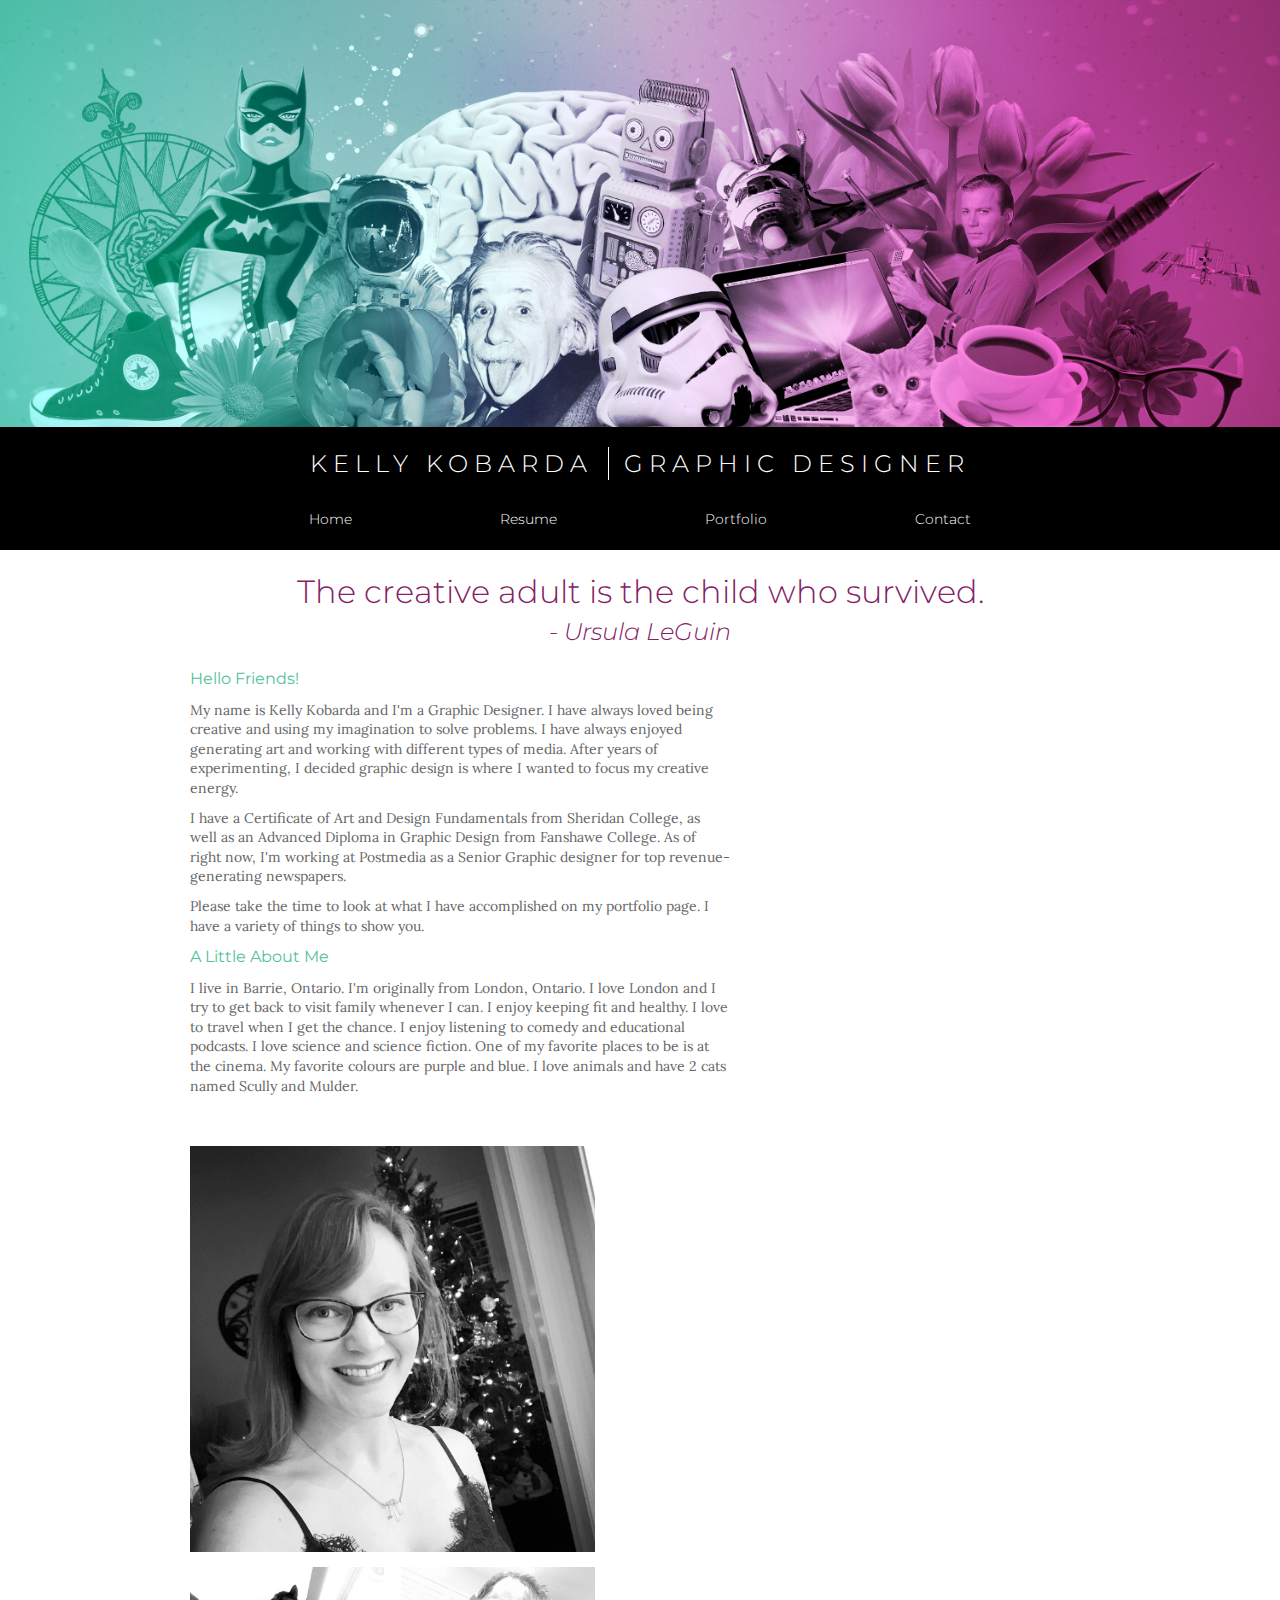
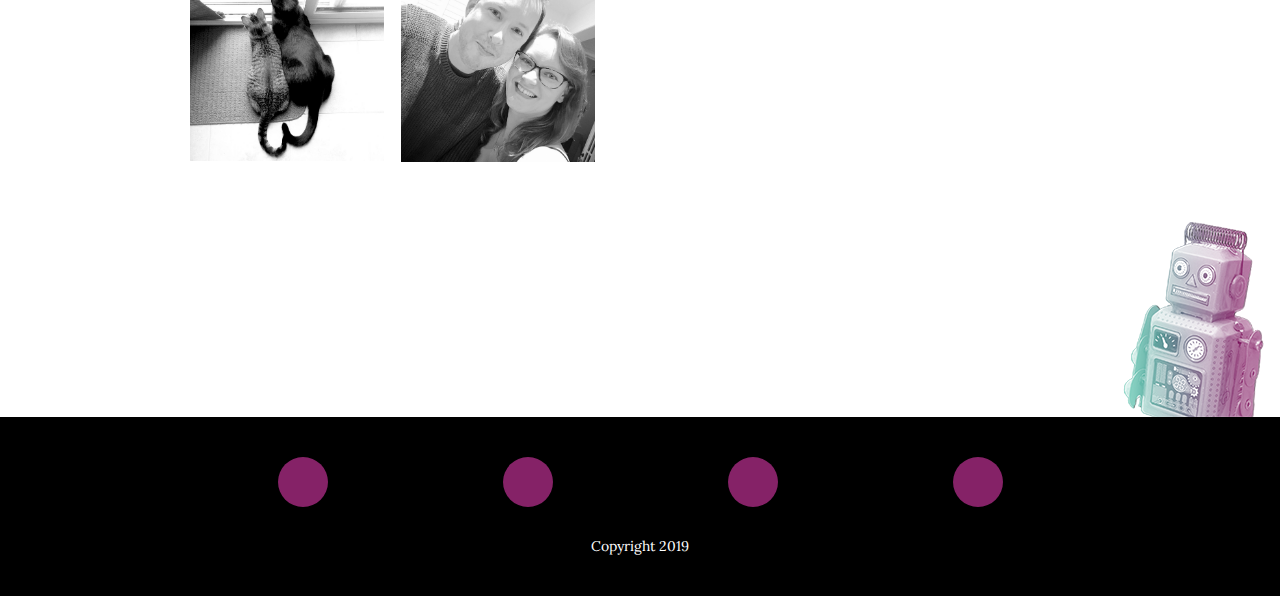
==== index.html @ 3e30b9c6 "first commit of 2019 portfolio files" ====
<!doctype html>
<html class="no-js" lang="">

<head>
  <meta charset="utf-8">
  <meta http-equiv="x-ua-compatible" content="ie=edge">
  <title>Kelly Kobarda | Home</title>
  <meta name="description" content="">
  <meta name="viewport" content="width=device-width, initial-scale=1, shrink-to-fit=no">

  <link rel="manifest" href="site.webmanifest">
  <link rel="apple-touch-icon" href="icon.png">
  <!-- Place favicon.ico in the root directory -->
	
	<!-- Google Fonts -->
	<link href="https://fonts.googleapis.com/css?family=Lora:400,700|Montserrat:300,400,700" rel="stylesheet">
	
	<!-- Font Awesome Font -->
	<link rel="stylesheet" href="https://use.fontawesome.com/releases/v5.7.1/css/all.css" integrity="sha384-fnmOCqbTlWIlj8LyTjo7mOUStjsKC4pOpQbqyi7RrhN7udi9RwhKkMHpvLbHG9Sr" crossorigin="anonymous">

  <link rel="stylesheet" href="css/normalize.css">
  <link rel="stylesheet" href="css/main.css">
</head>

<body>
  <!--[if lte IE 9]>
    <p class="browserupgrade">You are using an <strong>outdated</strong> browser. Please <a href="https://browsehappy.com/">upgrade your browser</a> to improve your experience and security.</p>
  <![endif]-->

  <!-- Add your site or application content here -->
	<header>
		<figure>
				<div class="site-banner">
					<img src="img/kobarda-web-banner-2019.jpg" alt="site banner"/>
				</div>
		</figure>
		
		<div class="content-wrapper">
			
			<div class="site-title">
				<div class="name">
					<h2>Kelly Kobarda</h2>
				</div>
				<div class="occupation">
					<h2>Graphic Designer</h2>
				</div>
				
			</div>
			
			<nav>
				
				<ul>
					<li><a href="#">Home</a></li>
					<li><a href="#">Resume</a></li>
					<li><a href="#">Portfolio</a></li>
					<li><a href="#">Contact</a></li>
					
				</ul>
			</nav>
		</div>
	</header>
	
	<main>
		<section class="about">
			<div class="content-wrapper">
				
				<h1>The creative adult is the child who survived.</h1>
				<h3>- Ursula LeGuin</h3>
				
				<article class="about-me">
					<h4>Hello Friends!</h4>
					<p>My name is Kelly Kobarda and I'm a Graphic Designer. I have always loved being creative and using my imagination to solve problems. I have always enjoyed generating art and working with different types of media. After years of experimenting, I decided graphic design is where I wanted to focus my creative energy.</p>

					<p>I have a Certificate of Art and Design Fundamentals from Sheridan College, as well as an Advanced Diploma in Graphic Design from Fanshawe College. As of right now, I'm working at Postmedia as a Senior Graphic designer for top revenue-generating newspapers.</p>

					<p>Please take the time to look at what I have accomplished on my portfolio page. I have a variety of things to show you.</p>

					<h4>A Little About Me</h4>

					<p>I live in Barrie, Ontario. I'm originally from London, Ontario. I love London and I try to get back to visit family whenever I can. I enjoy keeping fit and healthy. I love to travel when I get the chance. I enjoy listening to comedy and educational podcasts. I love science and science fiction. One of my favorite places to be is at the cinema. My favorite colours are purple and blue. I love animals and have 2 cats named Scully and Mulder.</p>
				</article>

				<aside class="my-photos">
					<figure class="main-img">
						<img src="img/my-photo-1.jpg" alt="My headshot" />
					</figure>

					<figure class="small-img">
						<img src="img/my-photo-2.jpg" alt="My cats Scully and Mulder" />
					</figure>

					<figure class="small-img">
						<img src="img/my-photo-3.jpg" alt="My husband and I" />
					</figure>
				</aside>
			
			</div>
		</section>
		
	</main>
	
	<footer>
		<div class="content-wrapper">
			
			<div class="social">
				<p>
					<a href="https://www.behance.net/kkobarda" target="_blank"><i class="fab fa-behance-square"></i></a>
				</p>
				
				<p>
					<a href="https://www.linkedin.com/in/kelly-kobarda-2b327b50/?originalSubdomain=ca" target="_blank"><i class="fab fa-linkedin"></i></a>
				</p>
				
				<p>
					<a href="mailto:kellybk@hotmail.com"><i class="fas fa-envelope"></i></a>
				</p>
				
				<p>
					<a href="https://www.facebook.com/kelly.kobarda" target="_blank"><i class="fab fa-facebook"></i></a>
				</p>
						
			</div>
			
			<div class="copyright">
				<p>Copyright 2019</p>
			</div>
  
		</div>
	</footer>
	
	
	
	
	
	
  <script src="js/vendor/modernizr-3.6.0.min.js"></script>
  <script src="https://code.jquery.com/jquery-3.3.1.min.js" integrity="sha256-FgpCb/KJQlLNfOu91ta32o/NMZxltwRo8QtmkMRdAu8=" crossorigin="anonymous"></script>
  <script>window.jQuery || document.write('<script src="js/vendor/jquery-3.3.1.min.js"><\/script>')</script>
  <script src="js/plugins.js"></script>
  <script src="js/main.js"></script>

  <!-- Google Analytics: change UA-XXXXX-Y to be your site's ID. -->
  <script>
    window.ga = function () { ga.q.push(arguments) }; ga.q = []; ga.l = +new Date;
    ga('create', 'UA-XXXXX-Y', 'auto'); ga('send', 'pageview')
  </script>
  <script src="https://www.google-analytics.com/analytics.js" async defer></script>
</body>

</html>
---- css/main.css ----
/*! HTML5 Boilerplate v6.1.0 | MIT License | https://html5boilerplate.com/ */

/*
 * What follows is the result of much research on cross-browser styling.
 * Credit left inline and big thanks to Nicolas Gallagher, Jonathan Neal,
 * Kroc Camen, and the H5BP dev community and team.
 */

/* ==========================================================================
   Base styles: opinionated defaults
   ========================================================================== */

html {
    color: #222;
    font-size: 1em;
    line-height: 1.4;
}

/*** 
font-family: 'Montserrat', sans-serif;
font-family: 'Lora', serif;
***/




/*
 * Remove text-shadow in selection highlight:
 * https://twitter.com/miketaylr/status/12228805301
 *
 * Vendor-prefixed and regular ::selection selectors cannot be combined:
 * https://stackoverflow.com/a/16982510/7133471
 *
 * Customize the background color to match your design.
 */

::-moz-selection {
    background: #b3d4fc;
    text-shadow: none;
}

::selection {
    background: #b3d4fc;
    text-shadow: none;
}

/*
 * A better looking default horizontal rule
 */

hr {
    display: block;
    height: 1px;
    border: 0;
    border-top: 1px solid #ccc;
    margin: 1em 0;
    padding: 0;
}

/*
 * Remove the gap between audio, canvas, iframes,
 * images, videos and the bottom of their containers:
 * https://github.com/h5bp/html5-boilerplate/issues/440
 */

audio,
canvas,
iframe,
img,
svg,
video {
    vertical-align: middle;
}

/*
 * Remove default fieldset styles.
 */

fieldset {
    border: 0;
    margin: 0;
    padding: 0;
}

/*
 * Allow only vertical resizing of textareas.
 */

textarea {
    resize: vertical;
}

/* ==========================================================================
   Browser Upgrade Prompt
   ========================================================================== */

.browserupgrade {
    margin: 0.2em 0;
    background: #ccc;
    color: #000;
    padding: 0.2em 0;
}

/* ==========================================================================
   Author's custom styles
   ========================================================================== */

/*------------------- Global Styles ----------------------*/

html {
	font-size: 16px;
}

body {
	font-family: 'Montserrat', sans-serif;
	font-size: 1em;
	text-align: left;
	color: #666;
}

ul, ol{
	list-style-type: none;
}

a{
	color: #fff;
	text-decoration: none;
	font-weight: 300;
}

h2 {
	font-family: 'Montserrat', sans-serif;
	font-size: 1.5;
	text-align: center;
	font-weight: 300;
	color: #fff;
	text-transform: uppercase;
	letter-spacing: 0.15em;
	margin: 0;
}

h1 {
	font-family: 'Montserrat', sans-serif;
	font-size: 2em;
	text-align: center;
	font-weight: 300;
	color: #852267;
	margin: 0;
}

h3 {
	font-family: 'Montserrat', sans-serif;
	font-size: 1.5em;
	text-align: center;
	font-weight: 300;
	font-style: italic;
	color: #852267;
	margin: 0;
}

h4 {
	font-family: 'Montserrat', sans-serif;
	font-size: 1em;
	font-weight: 400;
	color: #55c199;
	margin: 0;
}

p{
	font-family: 'Lora', serif;
	font-size: 0.875em;
	margin: 10px 0;
}

img {
	width: 100%;
}


figure {
	margin: 0px;
}

.content-wrapper {
	width: 90%;
	margin: 20px 0;
}

main {
	padding-bottom: 200px;
	background: url("../img/robot-for-footer.png") no-repeat;
	background-position: bottom right;
}

/*-------------------- Base Header & Footer Styles -----------------------*/

header,
footer{
	background-color: #000;
	display: flex;
	justify-content: center;
	align-items: center;
	flex-flow: row wrap;
}

header .content-wrapper{
	display: flex;
	justify-content: center;
	align-items: center;
	flex-flow: row wrap;
	margin: 0;
}

header .site-title{
	display: flex;
	justify-content: center;
	align-items: center;
	flex-flow: row nowrap;
	width: 100%;	
	margin: 20px 0 10px 0;
}

header .name {
	display: flex;
	justify-content: center;
	align-items: center;
	flex-flow: row nowrap;
	margin-right: 15px;
	border-right: 1px solid #fff;
	padding-right: 15px;
}

header .occupation {
	display: flex;
	justify-content: center;
	align-items: center;
	flex-flow: row nowrap;
}



header nav{
	display: flex;
	justify-content: space-around;
	align-items: center;
	flex-flow: row wrap;
	width: 90%;	
	margin: 10px 0;
	text-align: center;
}

header nav ul {
	display: flex;
	justify-content: space-around;
	width: 100%;
	margin: 10px 0;
	padding: 0;
}

header nav ul li {
	margin: 0;
	font-size: 0.875em;
}

header nav a{
	height: 50px;
	padding: 10px;
}

header nav a:hover{
	background-color: #2ec1e6;
	height: 50px;
	padding: 10px;
}


footer p {
	color: #fff;
	text-align: right;
	margin: 0;
}

footer .content-wrapper {
	display: flex;
	justify-content: center;
	align-items: center;
	flex-flow: row wrap;
	width: 90%;
	padding: 20px 0;
}

footer .social {
	display: flex;
	justify-content: space-around;
	align-items: center;
	flex-flow: row wrap;
	width: 100%;
}

footer .social p {
	background-color: #852267;
	font-size: 1.5em;
	border-radius: 50%;
	width: 50px;
	height: 50px;
	margin: 0;
	display: flex;
	justify-content: center;
	align-items: center;
}

footer .social p a:hover {
	background-color: #55c199;
	border-radius: 50%;
	width: 50px;
	height: 50px;
	margin: 0;
	display: flex;
	justify-content: center;
	align-items: center;
}

footer .copyright {
	display: flex;
	justify-content: center;
	align-items: center;
	flex-flow: row wrap;
	width: 60%;
	margin-top: 30px;
}

/******************** Homepage - Mobile Styles ********************/


.about {
	display: flex;
	justify-content: center;
	align-items: center;
	flex-flow: row wrap;
	width: 100%;
}

.about-me {
	width: 100%;
	margin: 20px 0 50px 0;
}

.my-photos {
	display: flex;
	justify-content: space-between;
	align-items: center;
	flex-flow: row wrap;
	width: 100%;
	margin: 20px 0;
}

.main-img {
	width: 100%;
}

.small-img {
	width: 48%;
	margin: 15px 0;
}







/* ==========================================================================
   Helper classes
   ========================================================================== */

/*
 * Hide visually and from screen readers
 */

.hidden {
    display: none !important;
}

/*
 * Hide only visually, but have it available for screen readers:
 * https://snook.ca/archives/html_and_css/hiding-content-for-accessibility
 *
 * 1. For long content, line feeds are not interpreted as spaces and small width
 *    causes content to wrap 1 word per line:
 *    https://medium.com/@jessebeach/beware-smushed-off-screen-accessible-text-5952a4c2cbfe
 */

.visuallyhidden {
    border: 0;
    clip: rect(0 0 0 0);
    height: 1px;
    margin: -1px;
    overflow: hidden;
    padding: 0;
    position: absolute;
    width: 1px;
    white-space: nowrap; /* 1 */
}

/*
 * Extends the .visuallyhidden class to allow the element
 * to be focusable when navigated to via the keyboard:
 * https://www.drupal.org/node/897638
 */

.visuallyhidden.focusable:active,
.visuallyhidden.focusable:focus {
    clip: auto;
    height: auto;
    margin: 0;
    overflow: visible;
    position: static;
    width: auto;
    white-space: inherit;
}

/*
 * Hide visually and from screen readers, but maintain layout
 */

.invisible {
    visibility: hidden;
}

/*
 * Clearfix: contain floats
 *
 * For modern browsers
 * 1. The space content is one way to avoid an Opera bug when the
 *    `contenteditable` attribute is included anywhere else in the document.
 *    Otherwise it causes space to appear at the top and bottom of elements
 *    that receive the `clearfix` class.
 * 2. The use of `table` rather than `block` is only necessary if using
 *    `:before` to contain the top-margins of child elements.
 */

.clearfix:before,
.clearfix:after {
    content: " "; /* 1 */
    display: table; /* 2 */
}

.clearfix:after {
    clear: both;
}

/* ==========================================================================
   EXAMPLE Media Queries for Responsive Design.
   These examples override the primary ('mobile first') styles.
   Modify as content requires.
   ========================================================================== */

@media only screen and (min-width: 768px) {
    /*************** Tablet Styles *********************/
	
	.content-wrapper {
		max-width: 900px;
	}
	
	/*************** Global Styles *********************/
	
	h2 {
	letter-spacing: 0.25em;
	}
	
	/******************** Homepage *********************/
	
	.about-me {
	width: 60%;
	margin: 20px 10px 50px 0;
	}

	.my-photos {
	width: 45%;
	margin: 20px 0;
	}
	
	
	
}






@media print,
       (-webkit-min-device-pixel-ratio: 1.25),
       (min-resolution: 1.25dppx),
       (min-resolution: 120dpi) {
    /* Style adjustments for high resolution devices */
}

/* ==========================================================================
   Print styles.
   Inlined to avoid the additional HTTP request:
   https://www.phpied.com/delay-loading-your-print-css/
   ========================================================================== */

@media print {
    *,
    *:before,
    *:after {
        background: transparent !important;
        color: #000 !important; /* Black prints faster */
        -webkit-box-shadow: none !important;
        box-shadow: none !important;
        text-shadow: none !important;
    }

    a,
    a:visited {
        text-decoration: underline;
    }

    a[href]:after {
        content: " (" attr(href) ")";
    }

    abbr[title]:after {
        content: " (" attr(title) ")";
    }

    /*
     * Don't show links that are fragment identifiers,
     * or use the `javascript:` pseudo protocol
     */

    a[href^="#"]:after,
    a[href^="javascript:"]:after {
        content: "";
    }

    pre {
        white-space: pre-wrap !important;
    }
    pre,
    blockquote {
        border: 1px solid #999;
        page-break-inside: avoid;
    }

    /*
     * Printing Tables:
     * http://css-discuss.incutio.com/wiki/Printing_Tables
     */

    thead {
        display: table-header-group;
    }

    tr,
    img {
        page-break-inside: avoid;
    }

    p,
    h2,
    h3 {
        orphans: 3;
        widows: 3;
    }

    h2,
    h3 {
        page-break-after: avoid;
    }
}
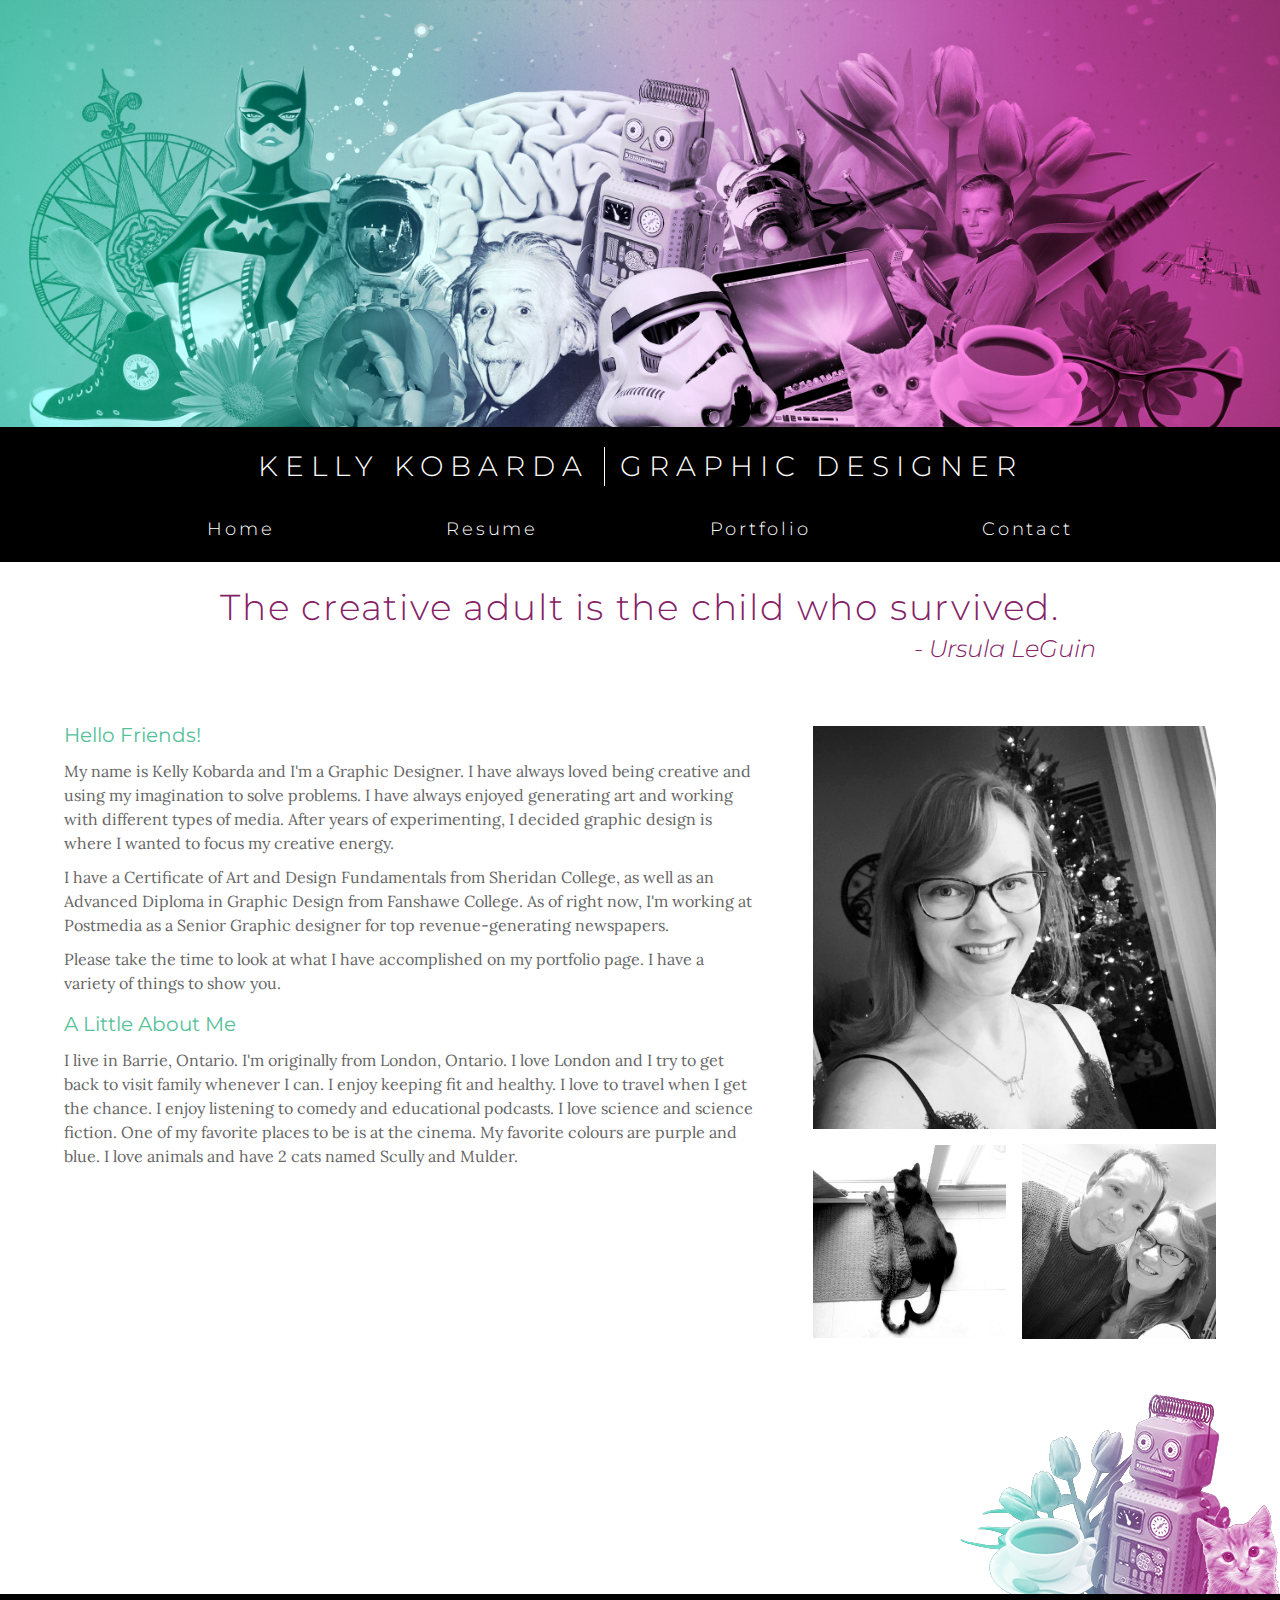
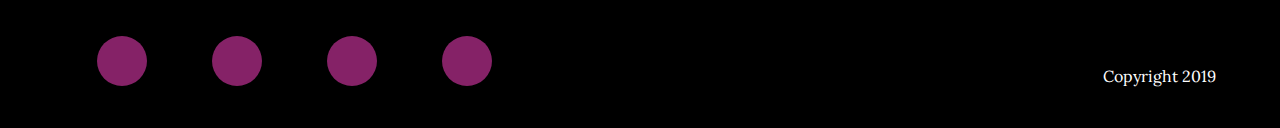
==== commit 0ae93f0f: "Added Portfolio page and CSS" ====
--- a/index.html
+++ b/index.html
@@ -51,9 +51,9 @@
 				
 				<ul>
 					<li><a href="#">Home</a></li>
-					<li><a href="#">Resume</a></li>
-					<li><a href="#">Portfolio</a></li>
-					<li><a href="#">Contact</a></li>
+					<li><a href="resume/index.html">Resume</a></li>
+					<li><a href="portfolio/index.html">Portfolio</a></li>
+					<li><a href="contact/index.html">Contact</a></li>
 					
 				</ul>
 			</nav>
--- a/css/main.css
+++ b/css/main.css
@@ -130,7 +130,7 @@
 
 h2 {
 	font-family: 'Montserrat', sans-serif;
-	font-size: 1.5;
+	font-size: 1.5em;
 	text-align: center;
 	font-weight: 300;
 	color: #fff;
@@ -163,14 +163,32 @@
 	font-size: 1em;
 	font-weight: 400;
 	color: #55c199;
-	margin: 0;
-}
-
-p{
+	margin: 15px 0 5px 0;
+}
+
+h5 {
+	font-family: 'Lora', serif;
+	font-size: 0.875em;
+	font-weight: 400;
+	color: #852267;
+	margin: 15px 0 5px 0;
+}
+
+p {
 	font-family: 'Lora', serif;
 	font-size: 0.875em;
 	margin: 10px 0;
-}
+	line-height: 1.5em;
+}
+
+p span{
+	font-family: 'Lora', serif;
+	font-size: 0.875em;
+	margin: 10px 0;
+	line-height: 1.5em;
+	font-style: italic;
+}
+
 
 img {
 	width: 100%;
@@ -188,9 +206,11 @@
 
 main {
 	padding-bottom: 200px;
-	background: url("../img/robot-for-footer.png") no-repeat;
+	background: url("../img/corner-for-footer.png")no-repeat;
 	background-position: bottom right;
 }
+
+
 
 /*-------------------- Base Header & Footer Styles -----------------------*/
 
@@ -324,12 +344,11 @@
 	display: flex;
 	justify-content: center;
 	align-items: center;
-	flex-flow: row wrap;
 	width: 60%;
 	margin-top: 30px;
 }
 
-/******************** Homepage - Mobile Styles ********************/
+/********************** Homepage - Mobile Styles *********************/
 
 
 .about {
@@ -363,9 +382,93 @@
 	margin: 15px 0;
 }
 
-
-
-
+/********************** Resume - Mobile Styles *********************/
+
+
+.resume {
+	display: flex;
+	justify-content: center;
+	align-items: center;
+	flex-flow: row wrap;
+	width: 100%;
+}
+
+.my-resume {
+	width: 100%;
+	margin: 20px 0 50px 0;
+}
+
+.my-resume ul li {
+	font-family: 'Lora', serif;
+	font-size: 0.875em;
+	margin: 10px 0;
+	line-height: 1.5em;
+}
+
+
+/********************** Contact - Mobile Styles *********************/
+
+
+.contact {
+	display: flex;
+	justify-content: center;
+	align-items: center;
+	flex-flow: row wrap;
+	width: 100%;
+}
+
+.contact-me {
+	width: 100%;
+	margin: 20px 0 50px 0;
+}
+
+.contact-buttons {
+	display: flex;
+	justify-content: space-around;
+	align-items: center;
+	flex-flow: row wrap;
+	width: 100%;
+}
+
+.contact-buttons p {
+	background-color: #2ec1e6;
+	font-size: 3.5em;
+	border-radius: 50%;
+	width: 100px;
+	height: 100px;
+	box-shadow: 0px 0px 15px #999;
+	margin: 0;
+	display: flex;
+	justify-content: center;
+	align-items: center;
+}
+
+.contact-buttons p a:hover {
+	background-color: #55c199;
+	border-radius: 50%;
+	width: 100px;
+	height: 100px;
+	margin: 0;
+	display: flex;
+	justify-content: center;
+	align-items: center;
+}
+
+/********************** Portfolio - Mobile Styles *********************/
+
+
+.portfolio {
+	display: flex;
+	justify-content: center;
+	align-items: center;
+	flex-flow: row wrap;
+	width: 100%;
+}
+
+.my-portfolio {
+	width: 100%;
+	margin: 20px 0 50px 0;
+}
 
 
 
@@ -459,26 +562,158 @@
     /*************** Tablet Styles *********************/
 	
 	.content-wrapper {
-		max-width: 900px;
+		display: flex;
+		flex-wrap: wrap;
+		justify-content: space-between;
+		align-items: flex-start;
+		max-width: 800px;
 	}
 	
 	/*************** Global Styles *********************/
+	
+	h1{
+		width: 100%;
+		text-align: center;
+	}
 	
 	h2 {
 	letter-spacing: 0.25em;
 	}
 	
+	h3 {
+		width: 100%;
+		text-align: right;
+		margin-bottom: 20px;
+	}
+	
+	footer .social {
+	width: 40%;
+	}
+	
+	footer .copyright {
+	display: flex;
+	justify-content: flex-end;
+	align-items: center;
+	width: 60%;
+	margin-top: 30px;
+	}
+	
+	/******************** Homepage *********************/
+	
+	.about-me {
+	width: 55%;
+	margin: 20px 0 50px 0;
+	padding:0;
+	}
+
+	.my-photos {
+	width: 40%;
+	margin: 40px 0 20px 0;
+	padding: 0;
+	}
+	
+	
+	/******************* Contact ***********************/
+	
+	.contact-buttons p {
+	font-size: 5em;
+	width: 150px;
+	height: 150px;
+	}
+
+	.contact-buttons p a:hover {
+	width: 150px;
+	height: 150px;
+	}
+	
+	
+}
+
+
+@media only screen and (min-width: 1200px) {
+    /*************** Desktop Styles *********************/
+	
+	.content-wrapper {
+		display: flex;
+		flex-wrap: wrap;
+		justify-content: space-between;
+		align-items: flex-start;
+		max-width: 1200px;
+	}
+	
+	/*************** Global Styles *********************/
+	
+	h1{
+		width: 1000%;
+		text-align: center;
+		font-size: 2.25em;
+		letter-spacing: 0.05em;
+	}
+	
+	h2 {
+		font-size: 1.75em;
+		letter-spacing: 0.25em;
+	}
+	
+	h3 {
+		width: 100%;
+		text-align: right;
+		margin-bottom: 20px;
+		padding-right: 5em;
+	}
+	
+	h4 {
+		font-size: 1.25em;
+	}
+	
+	h5 {
+		font-size: 1em;
+	}
+
+	p {
+		font-size: 1em;
+		margin: 10px 0;
+		line-height: 1.5em;
+	}
+	
+	p span{
+	font-size: 1em;
+	}
+	
+	header nav ul li {
+	margin: 0;
+	font-size: 1.15em;
+	letter-spacing: 0.15em;
+	}
+	
+	
 	/******************** Homepage *********************/
 	
 	.about-me {
 	width: 60%;
-	margin: 20px 10px 50px 0;
+	margin: 20px 0 50px 0;
+	padding:0;
 	}
 
 	.my-photos {
-	width: 45%;
-	margin: 20px 0;
-	}
+	width: 35%;
+	margin: 40px 0 20px 0;
+	padding: 0;
+	}
+	
+	/******************** Contact **********************/
+	
+	.contact-buttons p {
+	font-size: 6em;
+	width: 200px;
+	height: 200px;
+	}
+
+	.contact-buttons p a:hover {
+	width: 200px;
+	height: 200px;
+	}
+	
 	
 	
 	
